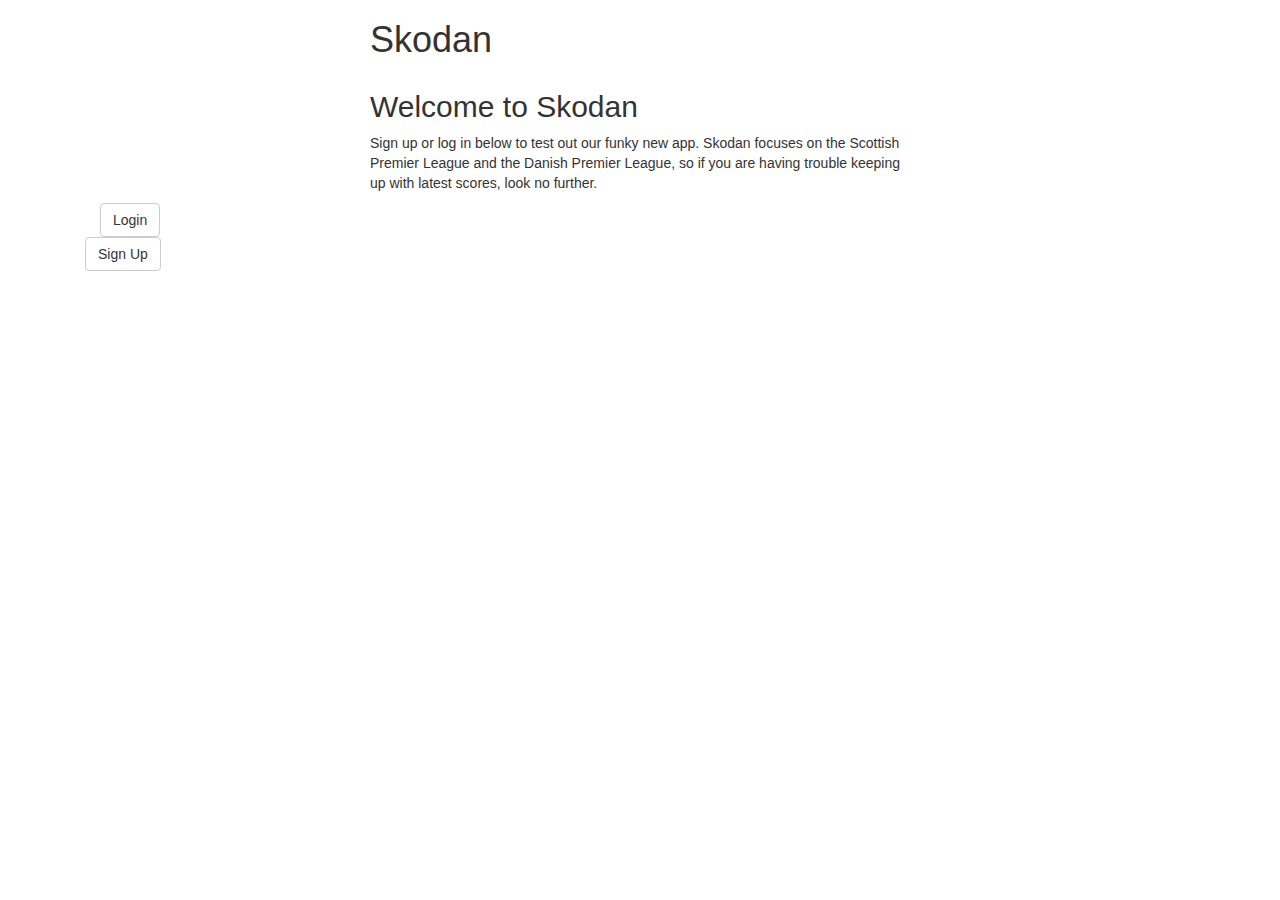
==== index.html @ b7b824c0 "building bones" ====
<!DOCTYPE html>
<html lang="en">

<head>
    <meta charset="UTF-8">
    <title>Skodan Login/Sign up</title>
    <!-- Links  -->
    <link rel="stylesheet" href="https://maxcdn.bootstrapcdn.com/bootstrap/3.3.7/css/bootstrap.min.css">
    <link rel="stylesheet" href="style.css">

</head>

<body>
    <main class="container">
        <header class="col-xs-6 col-xs-offset-3">
            <h1>Skodan</h1>
        </header>
        <section class="col-xs-6 col-xs-offset-3">
            <h2>Welcome to Skodan</h2>
            <p>Sign up or log in below to test out our funky new app. Skodan focuses on the Scottish Premier League and the Danish Premier League, so if you are having trouble keeping up with latest scores, look no further.</p>
        </section>
        <section>
            <div class="col-xs-12">
                <div class="col-xs-12">
                    <button class="btn btn-default" id="login"> Login </button>
                </div>
                <button class="btn btn-default" data-toggle="collapse" data-target="#content"> Sign Up </button>
                <div class="collapse" id="content">
                    <div class="well">
                        <form action="" method="">
                            <div class="form-group">
                                <label for="email"> Email Address </label>
                                <input type="email" class="form-control" id="email">
                            </div>
                            <div class="form-group">
                                <label for="password"> Password </label>
                                <input type="password" class="form-control" id="password">
                            </div>
                            <div class="form-group">
                                <input type="submit" class="btn btn-default" id="submit">
                            </div>
                        </form>
                    </div>
                </div>
            </div>
        </section>
    </main>

    <!-- JS  -->
    <script src="https://code.jquery.com/jquery-3.1.0.js"></script>
    <script src="https://maxcdn.bootstrapcdn.com/bootstrap/3.3.7/js/bootstrap.min.js"></script>
    <script src="main.js"></script>
</body>

</html>
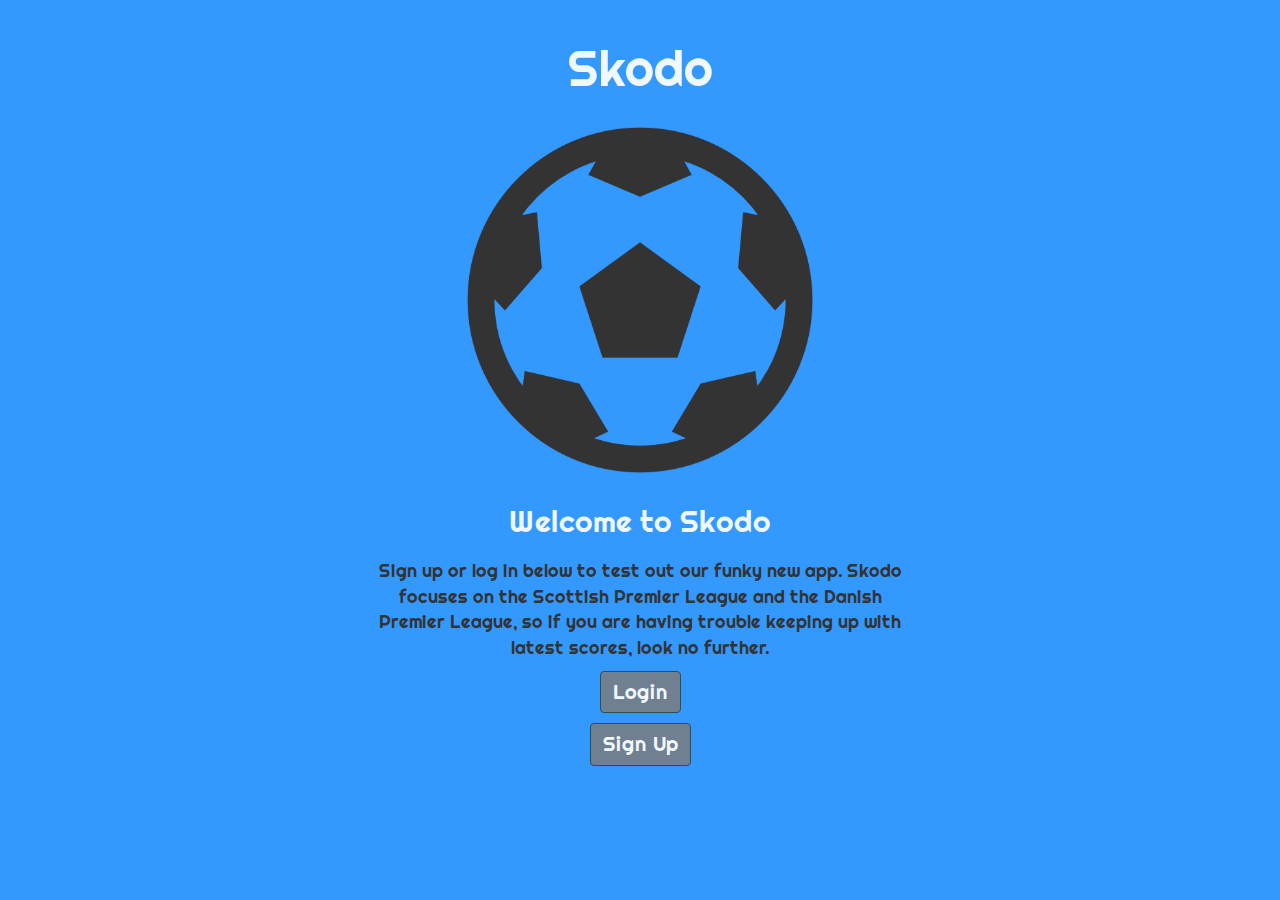
==== commit a30bdbd6: "html basics in and css styling done." ====
--- a/index.html
+++ b/index.html
@@ -3,28 +3,36 @@
 
 <head>
     <meta charset="UTF-8">
-    <title>Skodan Login/Sign up</title>
+    <title>Skodo Login/Sign up</title>
     <!-- Links  -->
+    <link href="https://cdnjs.cloudflare.com/ajax/libs/normalize/4.2.0/normalize.css">
     <link rel="stylesheet" href="https://maxcdn.bootstrapcdn.com/bootstrap/3.3.7/css/bootstrap.min.css">
+    <link href="https://fonts.googleapis.com/css?family=Amatic+SC|Architects+Daughter|Baloo+Chettan|Baloo+Paaji|Bungee+Shade|Chewy|Coming+Soon|Indie+Flower|Righteous|Shadows+Into+Light" rel="stylesheet">
     <link rel="stylesheet" href="style.css">
-
 </head>
 
 <body>
     <main class="container">
-        <header class="col-xs-6 col-xs-offset-3">
-            <h1>Skodan</h1>
+        <header class="col-xs-12">
+            <h1>Skodo</h1>
         </header>
+        <section>
+            <div class="col-xs-4"></div>
+            <div id="skodoLogo">
+                <div class="col-xs-4"><img src="images/football.png" class="img-responsive"> </div>
+            </div>
+            <div class="col-xs-4"></div>
+        </section>
         <section class="col-xs-6 col-xs-offset-3">
-            <h2>Welcome to Skodan</h2>
-            <p>Sign up or log in below to test out our funky new app. Skodan focuses on the Scottish Premier League and the Danish Premier League, so if you are having trouble keeping up with latest scores, look no further.</p>
+            <h2>Welcome to Skodo</h2>
+            <p>Sign up or log in below to test out our funky new app. Skodo focuses on the Scottish Premier League and the Danish Premier League, so if you are having trouble keeping up with latest scores, look no further.</p>
         </section>
         <section>
             <div class="col-xs-12">
                 <div class="col-xs-12">
-                    <button class="btn btn-default" id="login"> Login </button>
+                    <button class="btn btn-default buttons" id="login"> Login </button>
                 </div>
-                <button class="btn btn-default" data-toggle="collapse" data-target="#content"> Sign Up </button>
+                <button class="btn btn-default buttons" data-toggle="collapse" data-target="#content" id="signUp"> Sign Up </button>
                 <div class="collapse" id="content">
                     <div class="well">
                         <form action="" method="">
--- a/style.css
+++ b/style.css
@@ -0,0 +1,131 @@
+* {
+    margin: 0;
+    padding: 0;
+    border: 0;
+    font-size: 100%;
+    /*The box-sizing property is used to tell the browser what the sizing properties (width and height) should include border-box.*/
+    box-sizing: border-box;
+    /*reset Chrome user agent styles*/
+    -webkit-margin-before: 0px;
+    -webkit-margin-after: 0px;
+    -webkit-margin-start: 0px;
+    -webkit-margin-end: 0px;
+    -webkit-padding-before: 0px;
+    -webkit-padding-after: 0px;
+    -webkit-padding-start: 0px;
+    -webkit-padding-end: 0px;
+}
+
+
+/* -------------------------------------
+General styles (General Module, wrapping around the modules bellow)
+(the styles used everywhere in the page (like the Body) or styles which are used in more than 2 of the modules bellow (h2, h3, h4, h5, h6, p, a, ul, li))
+*/
+
+body {
+    text-align: center;
+    font-family: 'Righteous', cursive;
+    font-size: 18px;
+    background-color: #3399FF;
+}
+
+h1 {
+    font-size: 50px;
+    padding: 2rem;
+    color: aliceblue;
+}
+
+h2 {
+    font-size: 30px;
+    padding: 1rem;
+    color: aliceblue;
+}
+
+.buttons {
+    font-size: 20px;
+    color: aliceblue;
+    background: slategray;
+    border-color: darkslategray;
+}
+
+#login {
+    margin-bottom: 1rem;
+}
+
+
+/* -------------------------------------
+Header styles (Main Module)
+(all the styles inside the < header > or < nav > tags)
+*/
+
+
+/* -------------------------------------
+Content styles (Main Module)
+(all the styles inside the < sections > or < aside > tags)
+*/
+
+
+/* -------------------------------------
+Footer styles (Main Module)
+(all the styles inside the < footer > tag)
+*/
+
+
+/* -------------------------------------
+place all the desktop styles above this line
+Responsive styles
+(the very last module in the CSS, contains all the media queries and it is dealing with the compatibility with mobiles and tablets)
+place all the mobile tables styles bellow this line
+*/
+
+
+/*ipad lanscape / small laptop*/
+
+@media only screen and (max-width: 1024px) {
+    /* acting like an IF statement, the media query is a set of conditions in which the containing css will be applied
+    for example the statament above says: IF the media on which this CSS is going to used is SCREEN (Mobiles, Tables, Laptops, Desktops or Projectors) and the maximum resolution of that device is 1024px, THEN apply the body color blue for all the text
+    */
+    body {
+        color: blue;
+    }
+}
+
+
+/*ipad potrait*/
+
+@media only screen and (max-width: 768px) {
+    body {
+        color: red;
+    }
+}
+
+
+/*iPhone landscape*/
+
+@media only screen and (max-width: 480px) {
+    body {
+        color: green;
+    }
+}
+
+
+/*iPhone portrait*/
+
+@media only screen and (max-width: 320px) {
+    body {
+        color: purple;
+    }
+}
+
+
+/*
+font-family: 'Baloo Paaji', cursive;
+font-family: 'Baloo Chettan', cursive;
+font-family: 'Indie Flower', cursive;
+font-family: 'Shadows Into Light', cursive;
+font-family: 'Amatic SC', cursive;
+font-family: 'Righteous', cursive;
+font-family: 'Architects Daughter', cursive;
+font-family: 'Chewy', cursive;
+font-family: 'Coming Soon', cursive;
+font-family: 'Bungee Shade', cursive;*/
